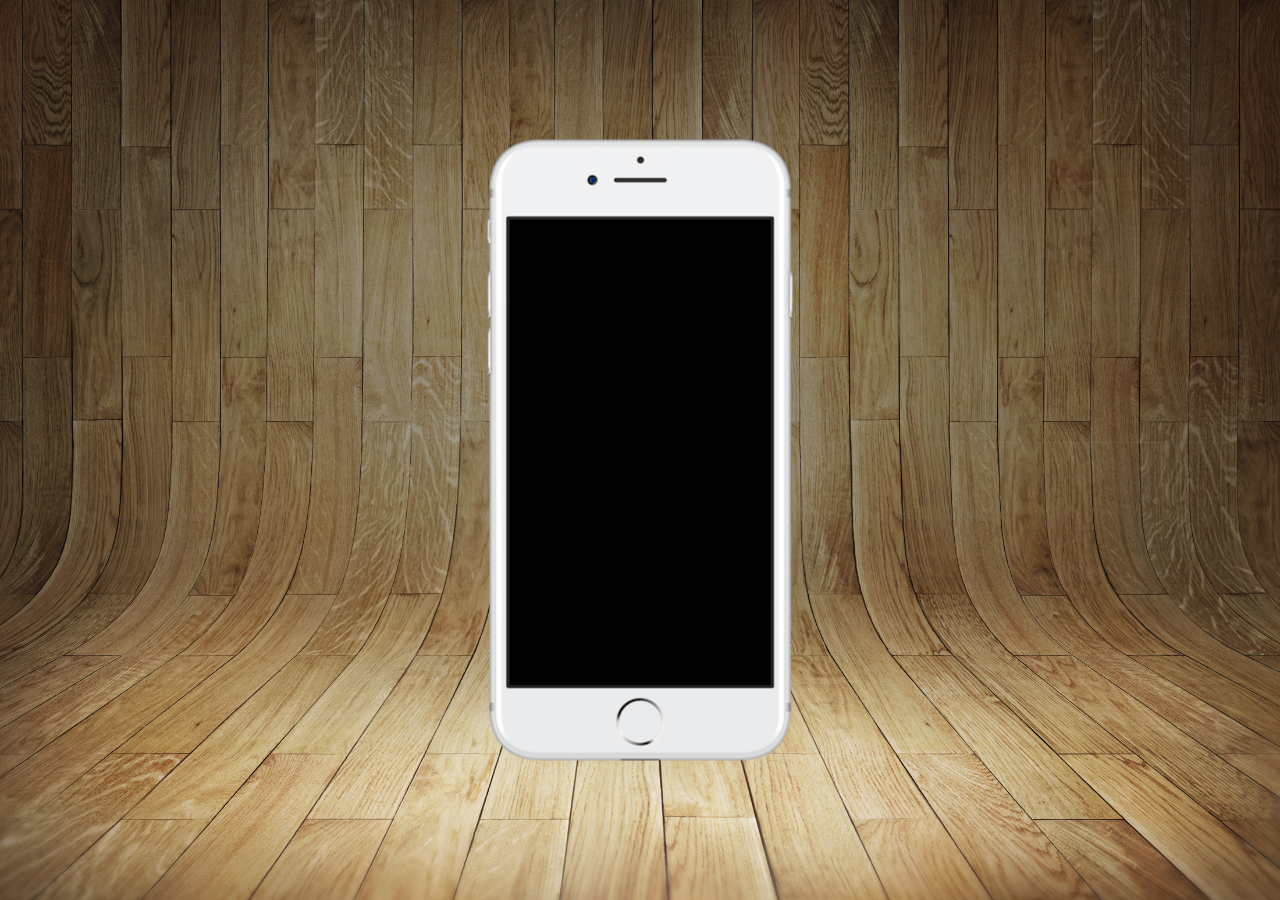
==== index.html @ 6fa0b1e4 "redes-sociais" ====
<!DOCTYPE html>
<html lang="pt-br">
<head>
    <meta charset="UTF-8">
    <meta name="viewport" content="width=device-width, initial-scale=1.0">
    <title>Redes Sociais</title>
    <link rel="stylesheet" href="estilos/style.css">
</head>
<body>
    <main>
        <section id="telefone">
            <iframe src="home.html" frameborder="0" name="tela" id="tela"></iframe>
        </section>
        <section id="redes">

        </section>
    </main>
</body>
</html>
---- estilos/style.css ----
@charset "UTF-8";

* {
    margin: 0px;
    padding: 0px;
    font-family: Arial, Helvetica, sans-serif;
}

html, body {
    height: 100vh;
    width: 100vw;
    background-color: black;
}

body {
    background: url(../imagens/fundo-madeira.jpg) no-repeat top center;
    background-size: cover;
    background-attachment: fixed;
}

main {
    height: 100vh;
    position: relative;
}

section#telefone {
    position: absolute;
    top: 50%;
    left: 50%;
    transform: translate(-50%, -50%);
    height: 627px;
    width: 311px;
    background: url(../imagens/frame-iphone.png) no-repeat;
}

iframe#tela {
    position: relative;
    top: 80px;
    left: 22px;
    width: 267px;
    height: 470px;
}
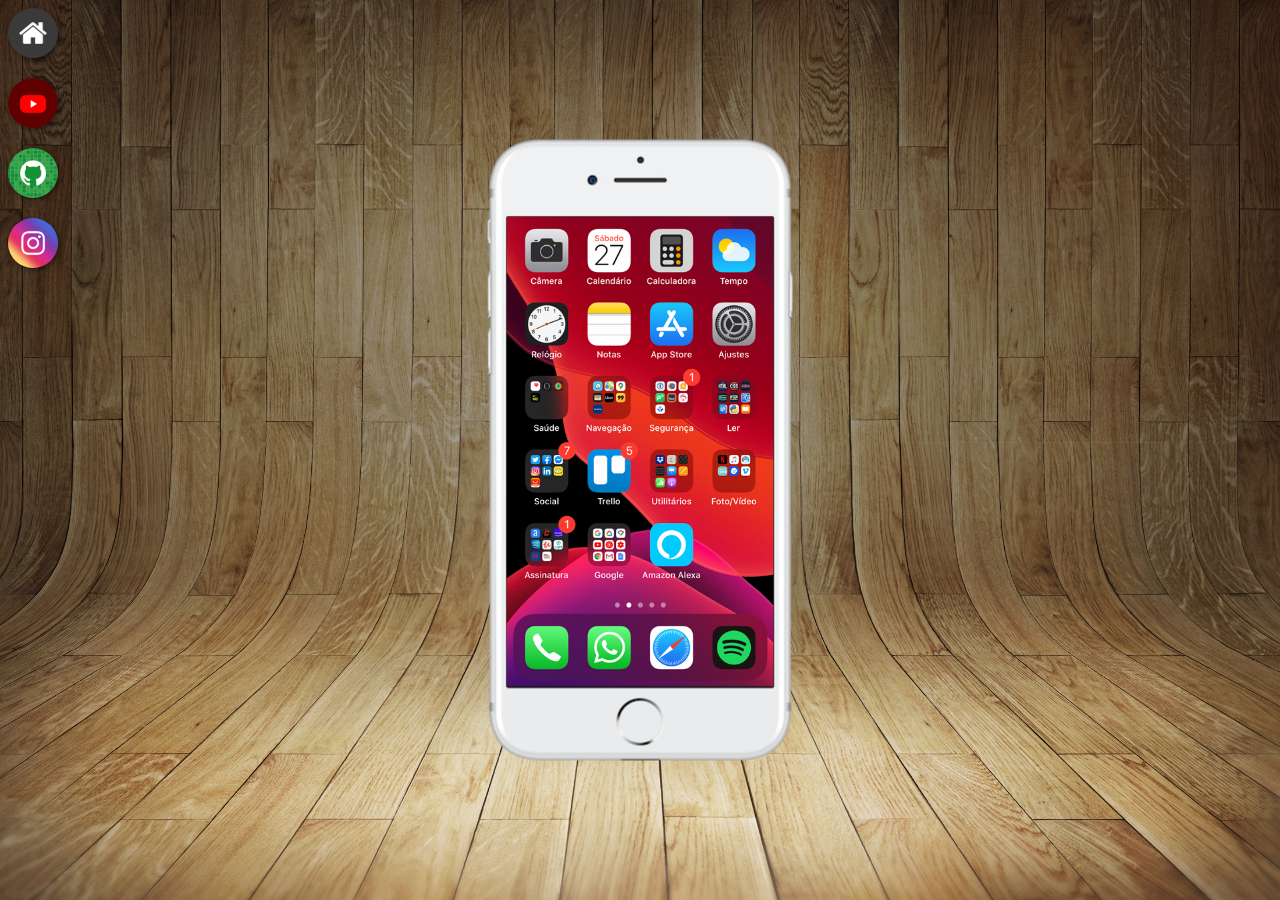
==== commit 018a424b: "menu-redes-sociais" ====
--- a/index.html
+++ b/index.html
@@ -9,10 +9,15 @@
 <body>
     <main>
         <section id="telefone">
-            <iframe src="home.html" frameborder="0" name="tela" id="tela"></iframe>
+            <iframe src="home.html" frameborder="0" name="tela" id="tela">
+                Seu navegador não é compatível com isso :(
+            </iframe>
         </section>
         <section id="redes">
-
+            <a href="" target="tela"><img src="imagens/logo-home.jpg" alt="home" target="tela"></a><br>
+            <a href="" target="tela"><img src="imagens/logo-youtube.jpg" alt="youtube"></a><br>
+            <a href="" target="tela"><img src="imagens/logo-github.jpg" alt="github"></a><br>
+            <a href="" target="tela"><img src="imagens/logo-instagram.jpg" alt="instagram"></a><br>
         </section>
     </main>
 </body>
--- a/estilos/style.css
+++ b/estilos/style.css
@@ -39,4 +39,19 @@
     left: 22px;
     width: 267px;
     height: 470px;
+}
+
+section#redes img {
+    width: 50px;
+    margin: 8px;
+    border-radius: 50%;
+    box-shadow: 2px 2px 5px rgba(0, 0, 0, 0.452);
+    box-sizing: border-box;
+}
+
+section#redes img:hover {
+    border: 2px solid rgba(255, 255, 255, 0.747);
+    transform: translate(3px, -3px);
+    transition: transform 0.3s, border 0.3s;
+    box-shadow: 5px 5px 10px rgba(0, 0, 0, 0.596);
 }
